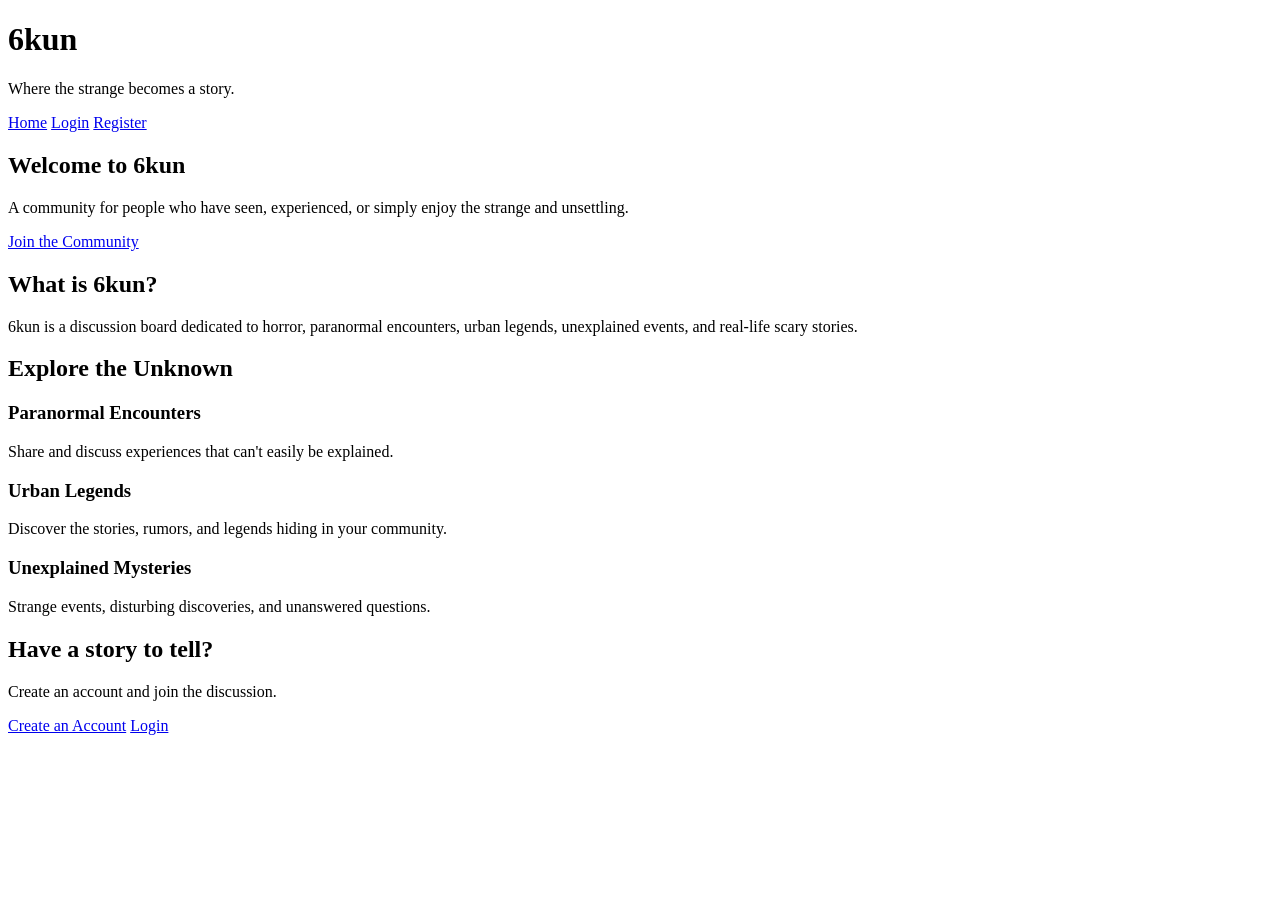
==== index.html @ 8cd71714 "Added Main" ====
<!DOCTYPE html>
<html lang="en">
<head>
    <meta charset="UTF-8">
    <meta name="viewport" content="width=device-width, initial-scale=1.0">
    <title>Document</title>
</head>
<body>
    <header> 
        <div class="logo"> 
            <h1>6kun</h1> 
            <p>Where the strange becomes a story.</p> 
        </div> 
        <nav> 
            <a href="index.html">Home</a> 
            <a href="login.html">Login</a> 
            <a href="register.html">Register</a> 
        </nav> 
    </header>

    <main>
        <section id="welcome"> 
            <h2>Welcome to 6kun</h2> 
            <p> A community for people who have seen, experienced, or simply enjoy the strange and unsettling. </p> 
            <a href="register.html">Join the Community</a> 
        </section>

        <section id="about"> 
            <h2>What is 6kun?</h2>
             <p> 6kun is a discussion board dedicated to horror, paranormal encounters, urban legends, unexplained events, and real-life scary stories. </p> 
        </section>
        
        <section id="featured"> 
            <h2>Explore the Unknown</h2> 
            
            <article> 
                <h3>Paranormal Encounters</h3> 
                <p> Share and discuss experiences that can't easily be explained. </p> 
            </article> 
            
            <article> 
                <h3>Urban Legends</h3> 
                <p> Discover the stories, rumors, and legends hiding in your community. </p> 
            </article> 
            
            <article>
                 <h3>Unexplained Mysteries</h3> 
                 <p> Strange events, disturbing discoveries, and unanswered questions. </p> 
                </article> 

        </section>
            
            <section id="join"> 
                <h2>Have a story to tell?</h2>
                <p> Create an account and join the discussion. </p> 
                <a href="register.html">Create an Account</a> 
                <a href="login.html">Login</a> 
            </section> 
        </main>
</body>
</html>
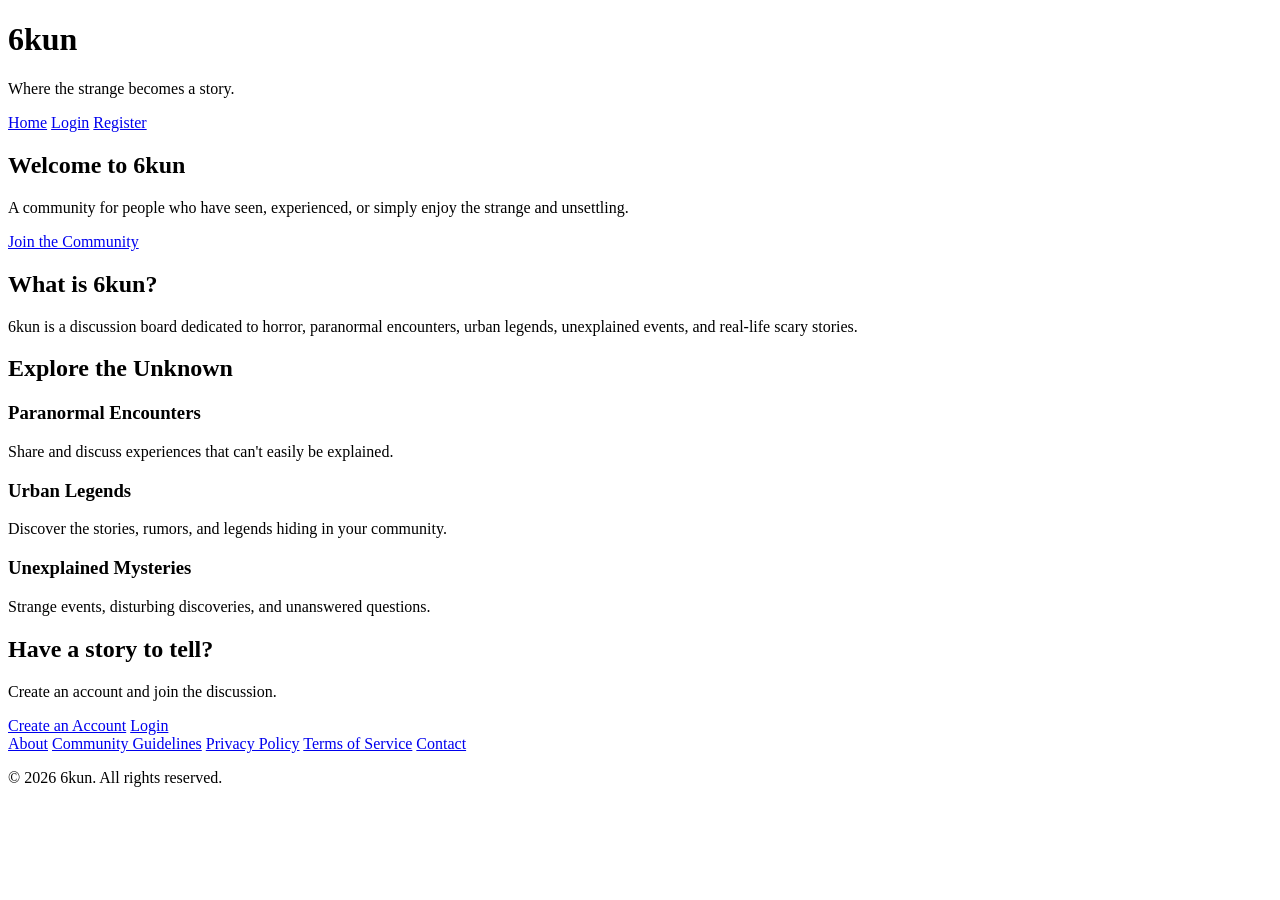
==== commit 7f36621e: "Added Footer" ====
--- a/index.html
+++ b/index.html
@@ -57,5 +57,17 @@
                 <a href="login.html">Login</a> 
             </section> 
         </main>
+
+        <footer> 
+            <nav> 
+                <a href="#">About</a> 
+                <a href="#">Community Guidelines</a> 
+                <a href="#">Privacy Policy</a> 
+                <a href="#">Terms of Service</a> 
+                <a href="#">Contact</a> 
+            </nav> 
+            
+            <p>&copy; 2026 6kun. All rights reserved.</p> 
+        </footer>
 </body>
 </html>
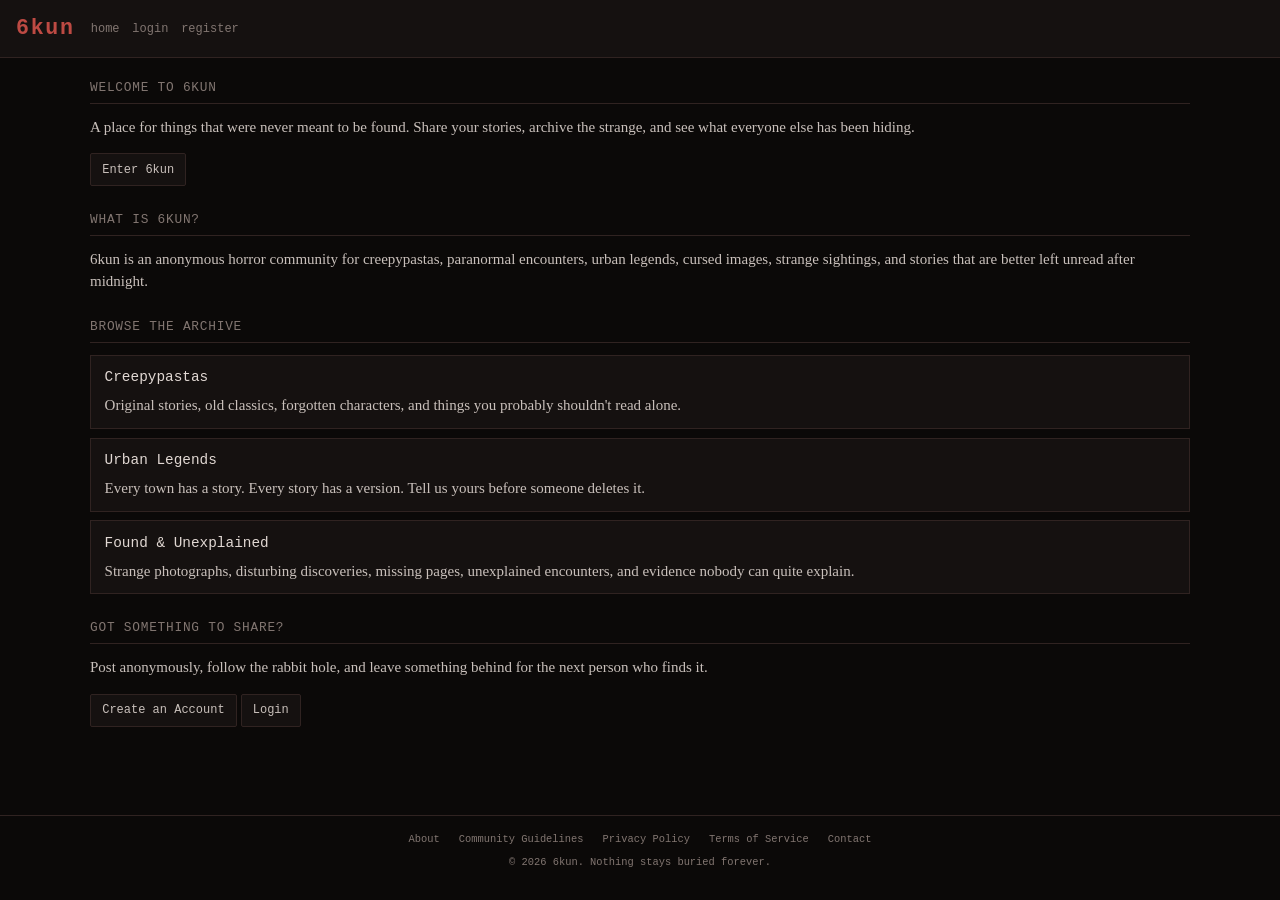
==== commit e374ef66: "Added styles.css, updated contents and such on everything" ====
--- a/index.html
+++ b/index.html
@@ -3,71 +3,72 @@
 <head>
     <meta charset="UTF-8">
     <meta name="viewport" content="width=device-width, initial-scale=1.0">
-    <title>Document</title>
+    <title>6kun</title>
+    <link rel="stylesheet" href="styles.css">
 </head>
 <body>
-    <header> 
-        <div class="logo"> 
-            <h1>6kun</h1> 
-            <p>Where the strange becomes a story.</p> 
-        </div> 
-        <nav> 
-            <a href="index.html">Home</a> 
-            <a href="login.html">Login</a> 
-            <a href="register.html">Register</a> 
-        </nav> 
+    <header class="site-header">
+        <div class="logo">
+            <h1>6kun</h1>
+            <p>Where the strange gets archived.</p>
+        </div>
+        <nav>
+            <a class="nav-link" href="index.html">Home</a>
+            <a class="nav-link" href="login.html">Login</a>
+            <a class="nav-link" href="register.html">Register</a>
+        </nav>
     </header>
 
-    <main>
-        <section id="welcome"> 
-            <h2>Welcome to 6kun</h2> 
-            <p> A community for people who have seen, experienced, or simply enjoy the strange and unsettling. </p> 
-            <a href="register.html">Join the Community</a> 
+    <main class="site-main">
+        <section id="welcome">
+            <h2 class="section-title">Welcome to 6kun</h2>
+            <p> A place for things that were never meant to be found. Share your stories, archive the strange, and see what everyone else has been hiding. </p>
+            <a class="btn" href="register.html">Enter 6kun</a>
         </section>
 
-        <section id="about"> 
-            <h2>What is 6kun?</h2>
-             <p> 6kun is a discussion board dedicated to horror, paranormal encounters, urban legends, unexplained events, and real-life scary stories. </p> 
+        <section id="about">
+            <h2 class="section-title">What is 6kun?</h2>
+             <p> 6kun is an anonymous horror community for creepypastas, paranormal encounters, urban legends, cursed images, strange sightings, and stories that are better left unread after midnight. </p>
         </section>
-        
-        <section id="featured"> 
-            <h2>Explore the Unknown</h2> 
-            
-            <article> 
-                <h3>Paranormal Encounters</h3> 
-                <p> Share and discuss experiences that can't easily be explained. </p> 
-            </article> 
-            
-            <article> 
-                <h3>Urban Legends</h3> 
-                <p> Discover the stories, rumors, and legends hiding in your community. </p> 
-            </article> 
-            
-            <article>
-                 <h3>Unexplained Mysteries</h3> 
-                 <p> Strange events, disturbing discoveries, and unanswered questions. </p> 
-                </article> 
+
+        <section id="featured">
+            <h2 class="section-title">Browse the Archive</h2>
+
+            <article class="post">
+                <h3>Creepypastas</h3>
+                <p> Original stories, old classics, forgotten characters, and things you probably shouldn't read alone. </p>
+            </article>
+
+            <article class="post">
+                <h3>Urban Legends</h3>
+                <p> Every town has a story. Every story has a version. Tell us yours before someone deletes it. </p>
+            </article>
+
+            <article class="post">
+                 <h3>Found & Unexplained</h3>
+                 <p> Strange photographs, disturbing discoveries, missing pages, unexplained encounters, and evidence nobody can quite explain. </p>
+                </article>
 
         </section>
-            
-            <section id="join"> 
-                <h2>Have a story to tell?</h2>
-                <p> Create an account and join the discussion. </p> 
-                <a href="register.html">Create an Account</a> 
-                <a href="login.html">Login</a> 
-            </section> 
+
+            <section id="join">
+                <h2 class="section-title">Got something to share?</h2>
+                <p> Post anonymously, follow the rabbit hole, and leave something behind for the next person who finds it. </p>
+                <a class="btn" href="register.html">Create an Account</a>
+                <a class="btn" href="login.html">Login</a>
+            </section>
         </main>
 
-        <footer> 
-            <nav> 
-                <a href="#">About</a> 
-                <a href="#">Community Guidelines</a> 
-                <a href="#">Privacy Policy</a> 
-                <a href="#">Terms of Service</a> 
-                <a href="#">Contact</a> 
-            </nav> 
-            
-            <p>&copy; 2026 6kun. All rights reserved.</p> 
+        <footer>
+            <nav>
+                <a class="footer-link" href="#">About</a>
+                <a class="footer-link" href="#">Community Guidelines</a>
+                <a class="footer-link" href="#">Privacy Policy</a>
+                <a class="footer-link" href="#">Terms of Service</a>
+                <a class="footer-link" href="#">Contact</a>
+            </nav>
+
+            <p>&copy; 2026 6kun. Nothing stays buried forever.</p>
         </footer>
 </body>
 </html>
--- a/styles.css
+++ b/styles.css
@@ -0,0 +1,605 @@
+:root {
+  --bg:           #0b0908;
+  --panel:        #151110;
+  --panel-hover:  #1b1514;
+  --border:       #302321;
+  --border-soft:  #241a19;
+
+  --text:         #c9c0bb;
+  --text-bright:  #e1d8d3;
+  --muted:        #827671;
+
+  --blood:        #8f2421;
+  --blood-bright: #bd4a43;
+  --blood-soft:   #6f2926;
+
+  --link:         #c35a52;
+  --link-hover:   #e07a70;
+
+  --font-mono: "Courier New", Courier, monospace;
+  --font-serif: Georgia, "Times New Roman", Times, serif;
+}
+
+* {
+  box-sizing: border-box;
+}
+
+html {
+  background: var(--bg);
+}
+
+body {
+  margin: 0;
+  background: var(--bg);
+  color: var(--text);
+  font-family: var(--font-serif);
+  font-size: 15px;
+  line-height: 1.5;
+}
+
+a {
+  color: var(--link);
+  text-decoration: none;
+}
+
+a:hover,
+a:focus-visible {
+  color: var(--link-hover);
+  text-decoration: underline;
+}
+
+:focus-visible {
+  outline: 2px solid var(--blood-bright);
+  outline-offset: 2px;
+}
+
+h1,
+h2,
+h3,
+h4 {
+  font-family: var(--font-mono);
+  font-weight: normal;
+  color: var(--text-bright);
+  margin: 0 0 0.4rem;
+}
+
+p {
+  margin-top: 0.4rem;
+}
+
+.site-header {
+  min-height: 58px;
+
+  border-bottom: 1px solid var(--border);
+
+  padding: 0.7rem 1rem;
+
+  display: flex;
+  align-items: center;
+  gap: 1rem;
+
+  background: var(--panel);
+}
+
+.logo {
+  flex-shrink: 0;
+}
+
+.logo h1 {
+  font-family: var(--font-mono);
+  font-size: 1.35rem;
+  font-weight: bold;
+
+  text-transform: lowercase;
+  letter-spacing: 0.08em;
+
+  color: var(--blood-bright);
+
+  margin: 0;
+
+  animation: flicker 8s infinite;
+}
+
+.logo p {
+  display: none;
+}
+
+@keyframes flicker {
+  0%, 18%, 20%, 22%, 80%, 100% {
+    opacity: 1;
+  }
+
+  19%, 21%, 79% {
+    opacity: 0.78;
+  }
+}
+
+@media (prefers-reduced-motion: reduce) {
+  .logo h1 {
+    animation: none;
+  }
+}
+
+.site-header nav,
+.user-controls {
+  display: flex;
+  align-items: center;
+  gap: 0.8rem;
+
+  font-family: var(--font-mono);
+}
+
+.nav-link {
+  font-size: 0.75rem;
+  color: var(--muted);
+  text-transform: lowercase;
+}
+
+.nav-link:hover {
+  color: var(--text-bright);
+}
+
+.user-controls {
+  margin-left: auto;
+}
+
+.search-form {
+  display: flex;
+  gap: 0.3rem;
+
+  margin-left: auto;
+}
+
+.search-input {
+  width: 220px;
+
+  background: var(--bg);
+  border: 1px solid var(--border);
+
+  color: var(--text);
+
+  font-family: var(--font-mono);
+  font-size: 0.78rem;
+
+  padding: 0.35rem 0.5rem;
+}
+
+.search-input::placeholder {
+  color: var(--muted);
+}
+
+.search-input:focus {
+  border-color: var(--blood-soft);
+}
+
+.btn,
+button,
+input[type="submit"] {
+  appearance: none;
+
+  font-family: var(--font-mono);
+  font-size: 0.75rem;
+
+  background: var(--panel);
+  color: var(--text);
+
+  border: 1px solid var(--border);
+
+  border-radius: 2px;
+
+  padding: 0.4rem 0.7rem;
+
+  cursor: pointer;
+
+  display: inline-block;
+}
+
+.btn:hover,
+button:hover,
+input[type="submit"]:hover {
+  background: var(--panel-hover);
+  border-color: var(--blood-soft);
+
+  color: var(--link-hover);
+
+  text-decoration: none;
+}
+
+.site-main {
+  width: min(1100px, calc(100% - 2rem));
+
+  margin: 0 auto;
+
+  padding: 1.25rem 0 4rem;
+}
+
+.site-main > section {
+  margin-bottom: 1.5rem;
+}
+
+.section-title {
+  font-family: var(--font-mono);
+  font-size: 0.8rem;
+
+  text-transform: uppercase;
+  letter-spacing: 0.06em;
+
+  color: var(--muted);
+
+  border-bottom: 1px solid var(--border);
+
+  padding: 0 0 0.35rem;
+  margin-bottom: 0.75rem;
+}
+
+.thread-title {
+  font-family: var(--font-serif);
+
+  font-size: 1.45rem;
+  font-weight: normal;
+
+  color: var(--text-bright);
+
+  margin: 0.25rem 0;
+}
+
+.handle {
+  font-family: var(--font-mono);
+
+  font-size: 1.15rem;
+  font-weight: bold;
+
+  color: var(--link);
+
+  margin-bottom: 0.15rem;
+}
+
+.post {
+  position: relative;
+
+  background: var(--panel);
+
+  border: 1px solid var(--border);
+
+  padding: 0.7rem 0.85rem;
+
+  margin-bottom: 0.55rem;
+
+  transition:
+    background 0.1s ease,
+    border-color 0.1s ease;
+}
+
+.post:hover {
+  background: var(--panel-hover);
+  border-color: var(--border);
+}
+
+.post h3,
+.post h4 {
+  font-family: var(--font-mono);
+
+  font-size: 0.9rem;
+
+  margin: 0 0 0.2rem;
+}
+
+.post h3 a,
+.post h4 a {
+  color: var(--text-bright);
+}
+
+.post h3 a:hover,
+.post h4 a:hover {
+  color: var(--link-hover);
+}
+
+.post p {
+  margin: 0.35rem 0 0;
+}
+
+.meta {
+  font-family: var(--font-mono);
+
+  font-size: 0.68rem;
+
+  color: var(--muted);
+
+  letter-spacing: 0.01em;
+
+  text-transform: none;
+}
+
+.meta a {
+  color: var(--link);
+}
+
+.meta a:hover {
+  color: var(--link-hover);
+}
+
+.board-list {
+  counter-reset: postnum;
+}
+
+.board-list .post::before {
+  counter-increment: postnum;
+
+  content: "No." counter(postnum);
+
+  position: absolute;
+
+  top: 0.55rem;
+  right: 0.65rem;
+
+  background: none;
+  border: none;
+
+  color: var(--muted);
+
+  font-family: var(--font-mono);
+  font-size: 0.65rem;
+
+  padding: 0;
+}
+
+.post.reply {
+  border-top: 1px solid var(--border);
+
+  border-left: 2px solid var(--border);
+
+  margin-left: 1.25rem;
+
+  background: #13100f;
+}
+
+.post.reply:hover {
+  border-left-color: var(--blood-soft);
+}
+
+.post.reply::before {
+  display: none;
+}
+
+.board-tag {
+  display: block;
+
+  padding: 0.55rem 0.7rem;
+
+  border-bottom: 1px solid var(--border-soft);
+}
+
+.board-tag:last-child {
+  border-bottom: none;
+}
+
+.board-tag h3 {
+  display: inline;
+
+  font-family: var(--font-mono);
+
+  font-size: 0.85rem;
+
+  color: var(--text-bright);
+}
+
+.board-tag h3::before {
+  content: "/" attr(data-slug) "/";
+
+  color: var(--link);
+
+  margin-right: 0.5rem;
+}
+
+.board-tag h3::after {
+  content: "";
+}
+
+.board-tag p {
+  display: inline;
+
+  font-family: var(--font-serif);
+
+  color: var(--muted);
+
+  font-size: 0.82rem;
+
+  margin-left: 0.75rem;
+}
+
+form {
+  display: flex;
+  flex-direction: column;
+
+  gap: 0.3rem;
+
+  max-width: 620px;
+}
+
+label {
+  font-family: var(--font-mono);
+
+  font-size: 0.7rem;
+
+  color: var(--muted);
+
+  margin-top: 0.6rem;
+}
+
+.inline-label {
+  display: flex;
+  align-items: center;
+
+  gap: 0.45rem;
+
+  font-family: var(--font-serif);
+
+  color: var(--text);
+
+  text-transform: none;
+}
+
+input[type="text"],
+input[type="email"],
+input[type="password"],
+input[type="search"],
+select,
+textarea {
+  width: 100%;
+
+  background: var(--bg);
+
+  border: 1px solid var(--border);
+
+  border-radius: 2px;
+
+  color: var(--text);
+
+  font-family: var(--font-serif);
+  font-size: 0.9rem;
+
+  padding: 0.45rem 0.55rem;
+}
+
+input:focus,
+select:focus,
+textarea:focus {
+  border-color: var(--blood-soft);
+}
+
+textarea {
+  min-height: 160px;
+
+  resize: vertical;
+}
+
+form button,
+form .btn {
+  margin-top: 0.8rem;
+
+  align-self: flex-start;
+}
+
+.board-list > h3 {
+  font-size: 0.78rem;
+
+  color: var(--muted);
+
+  border-bottom: 1px solid var(--border);
+
+  padding-bottom: 0.35rem;
+
+  margin-bottom: 0.55rem;
+}
+
+footer {
+  border-top: 1px solid var(--border);
+
+  padding: 1rem;
+
+  text-align: center;
+
+  font-family: var(--font-mono);
+
+  font-size: 0.65rem;
+
+  color: var(--muted);
+}
+
+.footer-link {
+  color: var(--muted);
+
+  margin: 0 0.4rem;
+}
+
+.footer-link:hover {
+  color: var(--link-hover);
+}
+
+footer p {
+  margin-top: 0.5rem;
+}
+
+@media (max-width: 760px) {
+
+  .site-header {
+    flex-wrap: wrap;
+
+    align-items: center;
+
+    padding: 0.65rem 0.8rem;
+  }
+
+  .site-header nav,
+  .user-controls {
+    gap: 0.65rem;
+  }
+
+  .search-form {
+    order: 5;
+
+    width: 100%;
+
+    margin-left: 0;
+  }
+
+  .search-input {
+    width: 100%;
+    flex: 1;
+  }
+
+  .site-main {
+    width: calc(100% - 1rem);
+
+    padding-top: 1rem;
+  }
+
+  .post {
+    padding: 0.65rem 0.7rem;
+  }
+
+  .post.reply {
+    margin-left: 0.6rem;
+  }
+
+  .board-tag p {
+    display: block;
+
+    margin: 0.25rem 0 0 0;
+  }
+}
+
+@media (max-width: 480px) {
+
+  body {
+    font-size: 14px;
+  }
+
+  .logo h1 {
+    font-size: 1.15rem;
+  }
+
+  .site-header {
+    align-items: flex-start;
+    flex-direction: column;
+  }
+
+  .site-header nav,
+  .user-controls {
+    width: 100%;
+
+    flex-wrap: wrap;
+  }
+
+  .user-controls {
+    margin-left: 0;
+  }
+
+  .thread-title {
+    font-size: 1.25rem;
+  }
+
+  .post.reply {
+    margin-left: 0.35rem;
+  }
+}
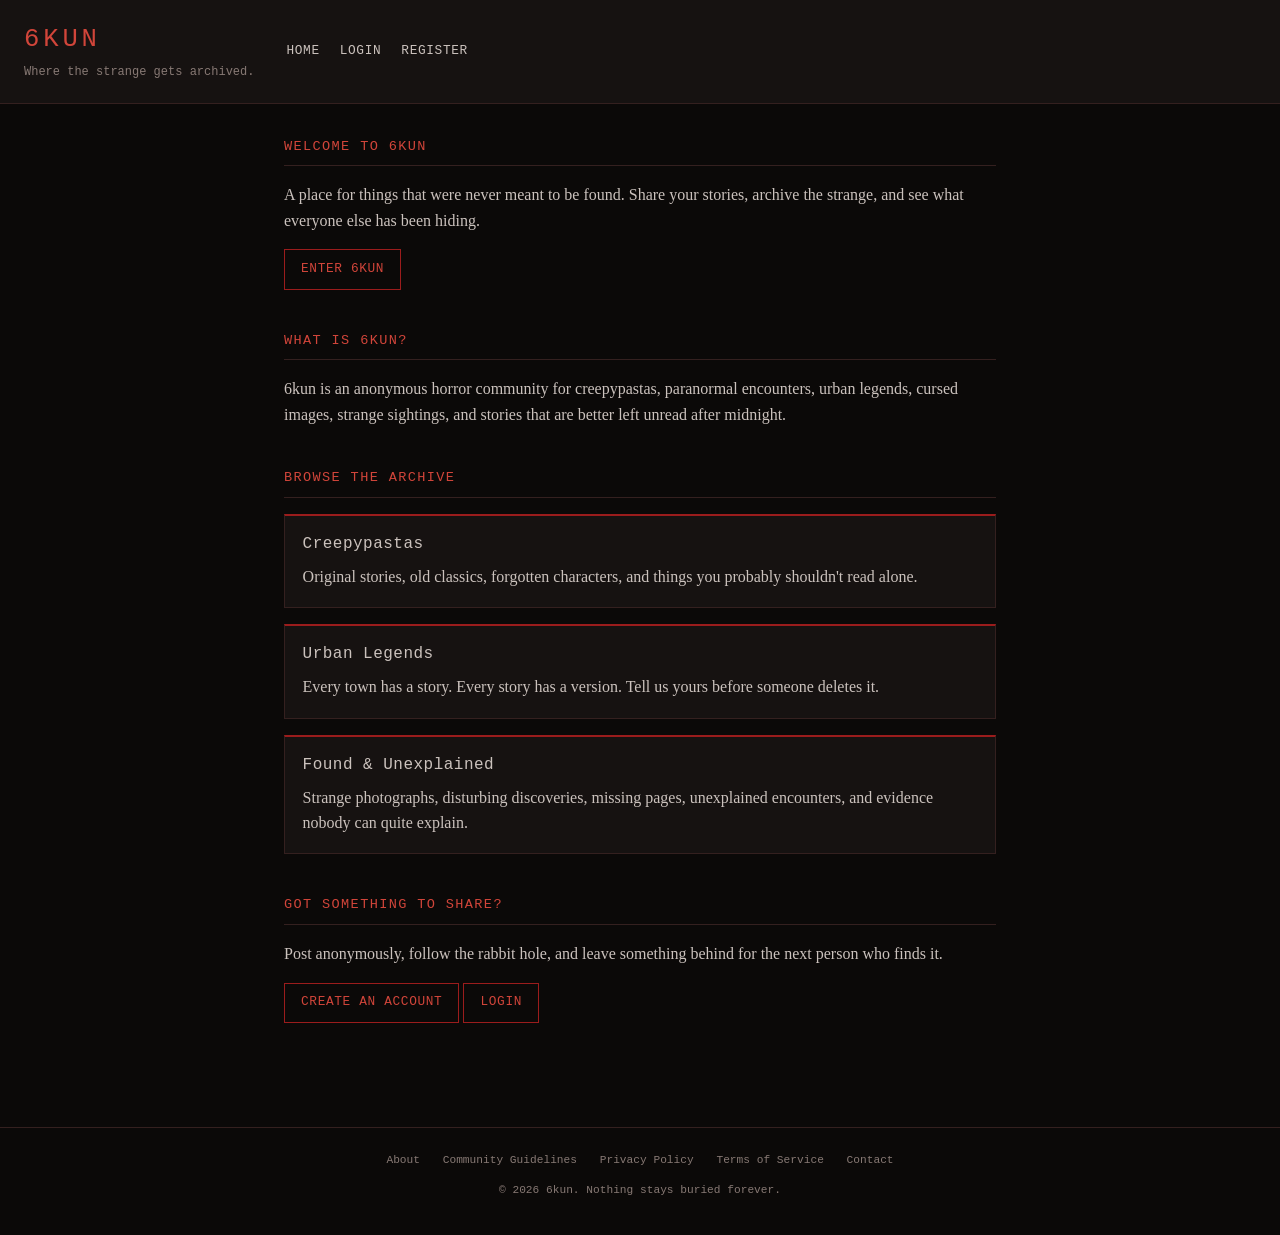
==== commit 19aaebd3: "Fixed the layout a little bit" ====
--- a/index.html
+++ b/index.html
@@ -12,7 +12,7 @@
             <h1>6kun</h1>
             <p>Where the strange gets archived.</p>
         </div>
-        <nav>
+        <nav class="site-nav">
             <a class="nav-link" href="index.html">Home</a>
             <a class="nav-link" href="login.html">Login</a>
             <a class="nav-link" href="register.html">Register</a>
--- a/styles.css
+++ b/styles.css
@@ -1,442 +1,318 @@
 :root {
   --bg:           #0b0908;
-  --panel:        #151110;
-  --panel-hover:  #1b1514;
-  --border:       #302321;
-  --border-soft:  #241a19;
-
-  --text:         #c9c0bb;
-  --text-bright:  #e1d8d3;
-  --muted:        #827671;
-
-  --blood:        #8f2421;
-  --blood-bright: #bd4a43;
-  --blood-soft:   #6f2926;
-
-  --link:         #c35a52;
-  --link-hover:   #e07a70;
+  --panel:        #161211;
+  --border:       #34201f;
+  --text:         #cbc2bd;
+  --muted:        #877974;
+  --accent:       #9b1c1c;
+  --accent-bright:#d1453a;
 
   --font-mono: "Courier New", Courier, monospace;
   --font-serif: Georgia, "Times New Roman", Times, serif;
 }
 
-* {
-  box-sizing: border-box;
-}
-
-html {
-  background: var(--bg);
-}
+* { box-sizing: border-box; }
+html { background: var(--bg); }
 
 body {
   margin: 0;
   background: var(--bg);
   color: var(--text);
   font-family: var(--font-serif);
-  font-size: 15px;
-  line-height: 1.5;
-}
-
-a {
-  color: var(--link);
+  font-size: 16px;
+  line-height: 1.6;
+}
+
+a { color: var(--accent-bright); text-decoration: none; }
+a:hover, a:focus-visible { text-decoration: underline; }
+
+:focus-visible {
+  outline: 2px solid var(--accent-bright);
+  outline-offset: 2px;
+}
+
+h1, h2, h3, h4 {
+  font-family: var(--font-mono);
+  font-weight: normal;
+  letter-spacing: 0.03em;
+  color: var(--text);
+  margin: 0 0 0.5em;
+}
+
+.site-header {
+  border-bottom: 1px solid var(--border);
+  padding: 1.25rem 1.5rem;
+  display: flex;
+  flex-wrap: wrap;
+  align-items: center;
+  gap: 1rem 2rem;
+  background: var(--panel);
+}
+
+.logo { order: 1; }
+
+.logo h1 {
+  font-size: 1.6rem;
+  text-transform: uppercase;
+  letter-spacing: 0.15em;
+  color: var(--accent-bright);
+  margin: 0;
+  animation: flicker 6s infinite;
+}
+
+.logo p {
+  font-family: var(--font-mono);
+  font-size: 0.75rem;
+  color: var(--muted);
+  margin: 0.15rem 0 0;
+}
+
+@keyframes flicker {
+  0%, 19%, 21%, 23%, 80%, 100% { opacity: 1; }
+  20%, 22%, 79% { opacity: 0.72; }
+}
+@media (prefers-reduced-motion: reduce) {
+  .logo h1 { animation: none; }
+}
+
+.site-nav {
+  order: 2;
+  display: flex;
+  flex-wrap: wrap;
+  gap: 1.25rem;
+  font-family: var(--font-mono);
+}
+
+.header-actions {
+  order: 3;
+  display: flex;
+  align-items: center;
+  gap: 1.25rem;
+  margin-left: auto;
+}
+
+.nav-link {
+  font-size: 0.8rem;
+  text-transform: uppercase;
+  letter-spacing: 0.05em;
+  color: var(--text);
+}
+.nav-link:hover { color: var(--accent-bright); }
+
+.search-form {
+  display: flex;
+  flex-direction: row;
+  align-items: center;
+  gap: 0.5rem;
+  max-width: none;
+  margin: 0;
+}
+
+.search-input {
+  background: var(--bg);
+  border: 1px solid var(--border);
+  color: var(--text);
+  font-family: var(--font-mono);
+  font-size: 0.8rem;
+  padding: 0.4rem 0.6rem;
+}
+.search-input::placeholder { color: var(--muted); }
+
+.user-controls {
+  display: flex;
+  align-items: center;
+  gap: 1.25rem;
+  font-family: var(--font-mono);
+}
+
+.btn, button, input[type="submit"] {
+  font-family: var(--font-mono);
+  font-size: 0.8rem;
+  text-transform: uppercase;
+  letter-spacing: 0.05em;
+  background: transparent;
+  color: var(--accent-bright);
+  border: 1px solid var(--accent);
+  border-radius: 0;
+  padding: 0.55rem 1rem;
+  cursor: pointer;
+  display: inline-block;
+}
+.btn:hover, button:hover, input[type="submit"]:hover {
+  background: var(--accent);
+  color: var(--bg);
   text-decoration: none;
 }
 
-a:hover,
-a:focus-visible {
-  color: var(--link-hover);
-  text-decoration: underline;
-}
-
-:focus-visible {
-  outline: 2px solid var(--blood-bright);
-  outline-offset: 2px;
-}
-
-h1,
-h2,
-h3,
-h4 {
-  font-family: var(--font-mono);
-  font-weight: normal;
-  color: var(--text-bright);
-  margin: 0 0 0.4rem;
-}
-
-p {
-  margin-top: 0.4rem;
-}
-
-.site-header {
-  min-height: 58px;
-
+.site-main {
+  max-width: 760px;
+  margin: 0 auto;
+  padding: 2rem 1.5rem 4rem;
+}
+
+.site-main.site-main--wide { max-width: 980px; }
+
+.site-main > section,
+.content > section { margin-bottom: 2.5rem; }
+.content > section:last-child { margin-bottom: 0; }
+
+.section-title {
+  font-size: 0.85rem;
+  text-transform: uppercase;
+  letter-spacing: 0.1em;
+  color: var(--accent-bright);
   border-bottom: 1px solid var(--border);
-
-  padding: 0.7rem 1rem;
-
-  display: flex;
-  align-items: center;
-  gap: 1rem;
-
+  padding-bottom: 0.5rem;
+  margin-bottom: 1rem;
+}
+
+.thread-title {
+  font-family: var(--font-serif);
+  font-size: 1.6rem;
+  font-style: italic;
+  color: var(--text);
+  margin-bottom: 0.25rem;
+}
+
+.handle {
+  font-family: var(--font-mono);
+  font-size: 1.4rem;
+  color: var(--accent-bright);
+  letter-spacing: 0.02em;
+  margin-bottom: 0.25rem;
+}
+
+.layout {
+  display: grid;
+  grid-template-columns: 220px minmax(0, 1fr);
+  grid-template-areas: "sidebar content";
+  gap: 2.5rem;
+  align-items: start;
+}
+.layout .sidebar { grid-area: sidebar; }
+.layout .content { grid-area: content; min-width: 0; }
+
+@media (max-width: 800px) {
+  .layout {
+    grid-template-columns: 1fr;
+    grid-template-areas:
+      "content"
+      "sidebar";
+    gap: 2rem;
+  }
+}
+
+.sidebar { display: flex; flex-direction: column; gap: 1.75rem; }
+
+.sidebar-block {
   background: var(--panel);
-}
-
-.logo {
-  flex-shrink: 0;
-}
-
-.logo h1 {
-  font-family: var(--font-mono);
-  font-size: 1.35rem;
-  font-weight: bold;
-
-  text-transform: lowercase;
-  letter-spacing: 0.08em;
-
-  color: var(--blood-bright);
-
-  margin: 0;
-
-  animation: flicker 8s infinite;
-}
-
-.logo p {
-  display: none;
-}
-
-@keyframes flicker {
-  0%, 18%, 20%, 22%, 80%, 100% {
-    opacity: 1;
-  }
-
-  19%, 21%, 79% {
-    opacity: 0.78;
-  }
-}
-
-@media (prefers-reduced-motion: reduce) {
-  .logo h1 {
-    animation: none;
-  }
-}
-
-.site-header nav,
-.user-controls {
-  display: flex;
-  align-items: center;
-  gap: 0.8rem;
-
-  font-family: var(--font-mono);
-}
-
-.nav-link {
-  font-size: 0.75rem;
-  color: var(--muted);
-  text-transform: lowercase;
-}
-
-.nav-link:hover {
-  color: var(--text-bright);
-}
-
-.user-controls {
-  margin-left: auto;
-}
-
-.search-form {
-  display: flex;
-  gap: 0.3rem;
-
-  margin-left: auto;
-}
-
-.search-input {
-  width: 220px;
-
-  background: var(--bg);
-  border: 1px solid var(--border);
-
-  color: var(--text);
-
-  font-family: var(--font-mono);
-  font-size: 0.78rem;
-
-  padding: 0.35rem 0.5rem;
-}
-
-.search-input::placeholder {
-  color: var(--muted);
-}
-
-.search-input:focus {
-  border-color: var(--blood-soft);
-}
-
-.btn,
-button,
-input[type="submit"] {
-  appearance: none;
-
-  font-family: var(--font-mono);
-  font-size: 0.75rem;
-
-  background: var(--panel);
-  color: var(--text);
-
-  border: 1px solid var(--border);
-
-  border-radius: 2px;
-
-  padding: 0.4rem 0.7rem;
-
-  cursor: pointer;
-
-  display: inline-block;
-}
-
-.btn:hover,
-button:hover,
-input[type="submit"]:hover {
-  background: var(--panel-hover);
-  border-color: var(--blood-soft);
-
-  color: var(--link-hover);
-
-  text-decoration: none;
-}
-
-.site-main {
-  width: min(1100px, calc(100% - 2rem));
-
-  margin: 0 auto;
-
-  padding: 1.25rem 0 4rem;
-}
-
-.site-main > section {
-  margin-bottom: 1.5rem;
-}
-
-.section-title {
-  font-family: var(--font-mono);
-  font-size: 0.8rem;
-
-  text-transform: uppercase;
-  letter-spacing: 0.06em;
-
-  color: var(--muted);
-
-  border-bottom: 1px solid var(--border);
-
-  padding: 0 0 0.35rem;
-  margin-bottom: 0.75rem;
-}
-
-.thread-title {
-  font-family: var(--font-serif);
-
-  font-size: 1.45rem;
-  font-weight: normal;
-
-  color: var(--text-bright);
-
-  margin: 0.25rem 0;
-}
-
-.handle {
-  font-family: var(--font-mono);
-
-  font-size: 1.15rem;
-  font-weight: bold;
-
-  color: var(--link);
-
-  margin-bottom: 0.15rem;
+  border: 1px solid var(--border);
+  padding: 1rem 1.1rem 1.15rem;
+}
+
+.sidebar .section-title { font-size: 0.78rem; margin-bottom: 0.85rem; }
+
+.board-nav { display: flex; flex-direction: column; gap: 0.55rem; }
+
+.board-nav-link {
+  font-family: var(--font-mono);
+  font-size: 0.85rem;
+  color: var(--text);
+  padding-bottom: 0.4rem;
+  border-bottom: 1px dashed var(--border);
+}
+.board-nav-link:last-child { border-bottom: none; padding-bottom: 0; }
+.board-nav-link:hover, .board-nav-link.active { color: var(--accent-bright); }
+.board-nav-link[data-slug]::before {
+  content: "/" attr(data-slug) "/ ";
+  color: var(--muted);
 }
 
 .post {
   position: relative;
-
   background: var(--panel);
-
-  border: 1px solid var(--border);
-
-  padding: 0.7rem 0.85rem;
-
-  margin-bottom: 0.55rem;
-
-  transition:
-    background 0.1s ease,
-    border-color 0.1s ease;
-}
-
-.post:hover {
-  background: var(--panel-hover);
-  border-color: var(--border);
-}
-
-.post h3,
-.post h4 {
-  font-family: var(--font-mono);
-
-  font-size: 0.9rem;
-
-  margin: 0 0 0.2rem;
-}
-
-.post h3 a,
-.post h4 a {
-  color: var(--text-bright);
-}
-
-.post h3 a:hover,
-.post h4 a:hover {
-  color: var(--link-hover);
-}
-
-.post p {
-  margin: 0.35rem 0 0;
+  border: 1px solid var(--border);
+  border-top: 2px solid var(--accent);
+  padding: 1rem 1.1rem 1.1rem;
+  margin-bottom: 1rem;
+}
+
+.post h3, .post h4 { font-size: 1rem; margin-bottom: 0.35rem; }
+.post h3 a, .post h4 a { color: var(--text); }
+.post h3 a:hover, .post h4 a:hover { color: var(--accent-bright); }
+.post p { margin: 0.4rem 0 0; }
+
+.post.reply {
+  border-top: 1px solid var(--border);
+  border-left: 3px solid var(--accent);
+  margin-left: 1.25rem;
 }
 
 .meta {
   font-family: var(--font-mono);
-
-  font-size: 0.68rem;
-
-  color: var(--muted);
-
-  letter-spacing: 0.01em;
-
-  text-transform: none;
-}
-
-.meta a {
-  color: var(--link);
-}
-
-.meta a:hover {
-  color: var(--link-hover);
-}
-
-.board-list {
-  counter-reset: postnum;
-}
-
+  font-size: 0.72rem;
+  color: var(--muted);
+  text-transform: uppercase;
+  letter-spacing: 0.03em;
+}
+.meta a { color: var(--accent-bright); }
+
+.board-list { counter-reset: postnum; }
 .board-list .post::before {
   counter-increment: postnum;
-
   content: "No." counter(postnum);
-
   position: absolute;
-
-  top: 0.55rem;
-  right: 0.65rem;
-
-  background: none;
-  border: none;
-
-  color: var(--muted);
-
+  top: -0.6rem;
+  right: 0.75rem;
+  background: var(--bg);
+  border: 1px solid var(--border);
+  color: var(--muted);
   font-family: var(--font-mono);
   font-size: 0.65rem;
-
-  padding: 0;
-}
-
-.post.reply {
-  border-top: 1px solid var(--border);
-
-  border-left: 2px solid var(--border);
-
-  margin-left: 1.25rem;
-
-  background: #13100f;
-}
-
-.post.reply:hover {
-  border-left-color: var(--blood-soft);
-}
-
-.post.reply::before {
-  display: none;
+  padding: 0.1rem 0.4rem;
 }
 
 .board-tag {
   display: block;
-
-  padding: 0.55rem 0.7rem;
-
-  border-bottom: 1px solid var(--border-soft);
-}
-
-.board-tag:last-child {
-  border-bottom: none;
-}
-
-.board-tag h3 {
-  display: inline;
-
-  font-family: var(--font-mono);
-
+  padding: 0.65rem 0;
+  border-bottom: 1px solid var(--border);
+}
+.board-tag:last-child { border-bottom: none; }
+.board-tag h3 { display: inline; font-size: 0.95rem; margin: 0; }
+.board-tag h3::before {
+  content: "/" attr(data-slug) "/ — ";
+  color: var(--accent-bright);
+}
+.board-tag p {
+  font-family: var(--font-serif);
+  color: var(--muted);
   font-size: 0.85rem;
-
-  color: var(--text-bright);
-}
-
-.board-tag h3::before {
-  content: "/" attr(data-slug) "/";
-
-  color: var(--link);
-
-  margin-right: 0.5rem;
-}
-
-.board-tag h3::after {
-  content: "";
-}
-
-.board-tag p {
-  display: inline;
-
-  font-family: var(--font-serif);
-
-  color: var(--muted);
-
-  font-size: 0.82rem;
-
-  margin-left: 0.75rem;
+  margin: 0.3rem 0 0;
 }
 
 form {
   display: flex;
   flex-direction: column;
-
-  gap: 0.3rem;
-
-  max-width: 620px;
+  gap: 0.35rem;
+  max-width: 480px;
 }
 
 label {
   font-family: var(--font-mono);
-
-  font-size: 0.7rem;
-
-  color: var(--muted);
-
-  margin-top: 0.6rem;
+  font-size: 0.72rem;
+  text-transform: uppercase;
+  letter-spacing: 0.05em;
+  color: var(--muted);
+  margin-top: 0.75rem;
 }
 
 .inline-label {
   display: flex;
   align-items: center;
-
-  gap: 0.45rem;
-
-  font-family: var(--font-serif);
-
-  color: var(--text);
-
+  gap: 0.5rem;
   text-transform: none;
+  font-family: var(--font-serif);
+  color: var(--text);
 }
 
 input[type="text"],
@@ -445,161 +321,40 @@
 input[type="search"],
 select,
 textarea {
-  width: 100%;
-
   background: var(--bg);
-
-  border: 1px solid var(--border);
-
-  border-radius: 2px;
-
-  color: var(--text);
-
-  font-family: var(--font-serif);
-  font-size: 0.9rem;
-
-  padding: 0.45rem 0.55rem;
-}
-
-input:focus,
-select:focus,
-textarea:focus {
-  border-color: var(--blood-soft);
-}
-
-textarea {
-  min-height: 160px;
-
-  resize: vertical;
-}
-
-form button,
-form .btn {
-  margin-top: 0.8rem;
-
-  align-self: flex-start;
-}
-
-.board-list > h3 {
-  font-size: 0.78rem;
-
-  color: var(--muted);
-
-  border-bottom: 1px solid var(--border);
-
-  padding-bottom: 0.35rem;
-
-  margin-bottom: 0.55rem;
-}
+  border: 1px solid var(--border);
+  color: var(--text);
+  font-family: var(--font-serif);
+  font-size: 0.95rem;
+  padding: 0.55rem 0.6rem;
+  border-radius: 0;
+}
+textarea { resize: vertical; }
+
+input:focus-visible, select:focus-visible, textarea:focus-visible {
+  outline: 2px solid var(--accent-bright);
+  outline-offset: 1px;
+}
+
+form button, form .btn { margin-top: 1.25rem; align-self: flex-start; }
 
 footer {
   border-top: 1px solid var(--border);
-
-  padding: 1rem;
-
+  padding: 1.5rem;
   text-align: center;
-
-  font-family: var(--font-mono);
-
-  font-size: 0.65rem;
-
-  color: var(--muted);
-}
-
-.footer-link {
-  color: var(--muted);
-
-  margin: 0 0.4rem;
-}
-
-.footer-link:hover {
-  color: var(--link-hover);
-}
-
-footer p {
-  margin-top: 0.5rem;
-}
-
-@media (max-width: 760px) {
-
-  .site-header {
-    flex-wrap: wrap;
-
-    align-items: center;
-
-    padding: 0.65rem 0.8rem;
-  }
-
-  .site-header nav,
-  .user-controls {
-    gap: 0.65rem;
-  }
-
-  .search-form {
-    order: 5;
-
-    width: 100%;
-
-    margin-left: 0;
-  }
-
-  .search-input {
-    width: 100%;
-    flex: 1;
-  }
-
-  .site-main {
-    width: calc(100% - 1rem);
-
-    padding-top: 1rem;
-  }
-
-  .post {
-    padding: 0.65rem 0.7rem;
-  }
-
-  .post.reply {
-    margin-left: 0.6rem;
-  }
-
-  .board-tag p {
-    display: block;
-
-    margin: 0.25rem 0 0 0;
-  }
-}
-
-@media (max-width: 480px) {
-
-  body {
-    font-size: 14px;
-  }
-
-  .logo h1 {
-    font-size: 1.15rem;
-  }
-
-  .site-header {
-    align-items: flex-start;
-    flex-direction: column;
-  }
-
-  .site-header nav,
-  .user-controls {
-    width: 100%;
-
-    flex-wrap: wrap;
-  }
-
-  .user-controls {
-    margin-left: 0;
-  }
-
-  .thread-title {
-    font-size: 1.25rem;
-  }
-
-  .post.reply {
-    margin-left: 0.35rem;
-  }
+  font-family: var(--font-mono);
+  font-size: 0.7rem;
+  color: var(--muted);
+}
+
+.footer-link { color: var(--muted); margin: 0 0.5rem; }
+.footer-link:hover { color: var(--accent-bright); }
+footer p { margin-top: 0.75rem; }
+
+@media (max-width: 640px) {
+  .site-header { flex-direction: column; align-items: flex-start; }
+  .header-actions { margin-left: 0; width: 100%; flex-direction: column; align-items: flex-start; gap: 0.75rem; }
+  .search-form { width: 100%; }
+  .search-input { flex: 1; }
+  .site-main { padding: 1.5rem 1rem 3rem; }
 }
